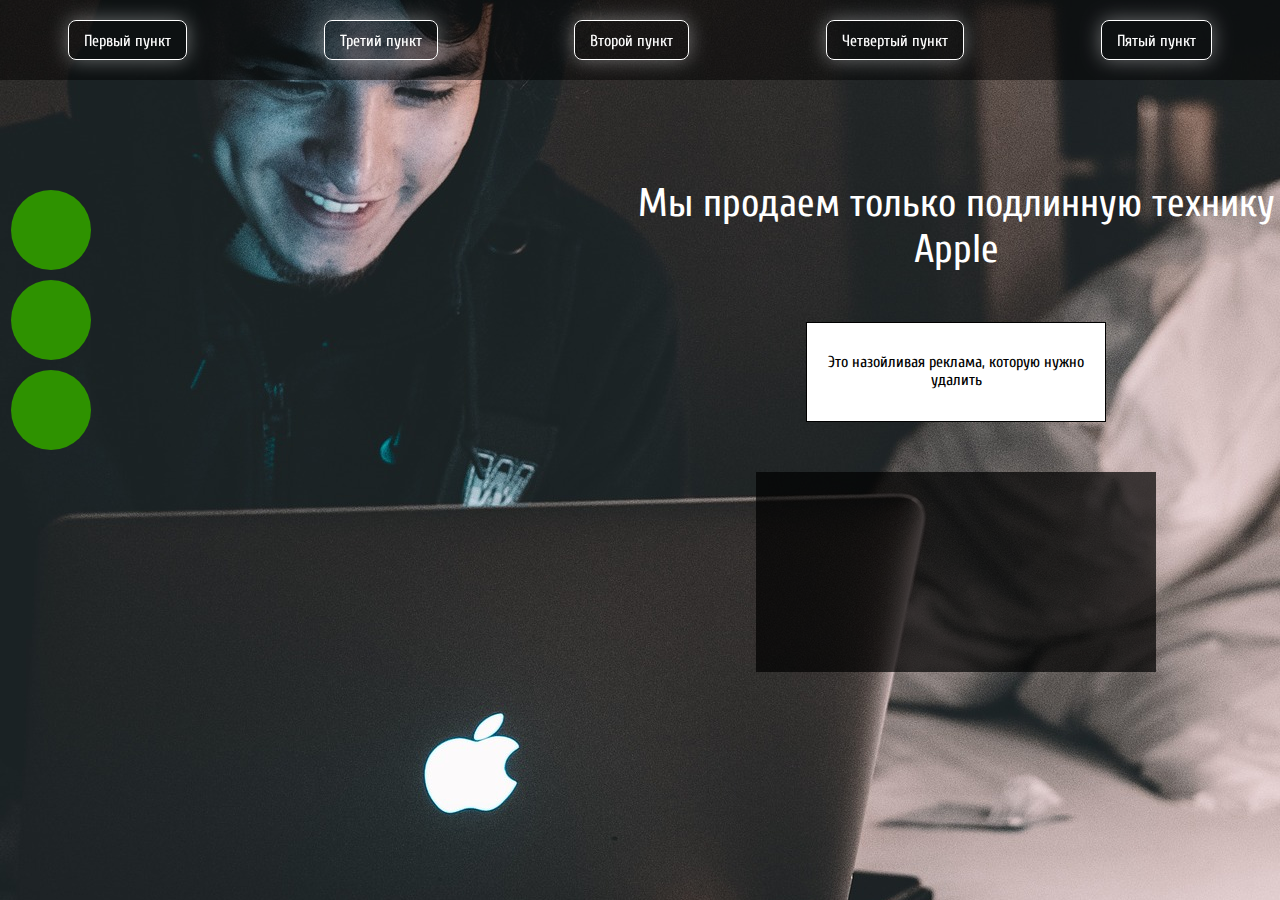
==== hometask5/hometask5/index.html @ 49e753dd "25/06" ====
<!DOCTYPE html>
<html lang="ru">
  <head>
    <meta charset="utf-8">
    <meta http-equiv="X-UA-Compatible" content="IE=edge">
   	<title>Apple</title>
    <link href="https://fonts.googleapis.com/css?family=Cuprum:400,700&amp;subset=cyrillic" rel="stylesheet">
   	<link rel="stylesheet" href="css/style.css">
  </head>
  <body>
	 <header>
     <nav>
       <ul class="menu">
         <li class="menu-item">Первый пункт</li>
         <li class="menu-item">Третий пункт</li>
         <li class="menu-item">Второй пункт</li>
         <li class="menu-item">Четвертый пункт</li>
       </ul>
     </nav>
   </header>
    <div class="column">
      <div class="wrapper">
        <div class="circle"></div>
        <div class="circle"></div>
        <div class="circle"></div>
      </div>
    </div>
    <div class="column">
      <div class="title" id="title"> 
        Мы продаем только технику Apple
      </div>
      <div class="adv">
        Это назойливая реклама, которую нужно удалить
      </div>
      <div class="prompt" id="prompt">
      </div>
    </div>

	<script src="js.my/js-Z.js"></script>

  </body>
</html>
---- hometask5/hometask5/css/style.css ----
* {
    margin: 0;
    padding: 0;
    box-sizing: border-box;
}
body {
    height: 670px;
    background: url(../img/apple.jpg) center no-repeat;
    -webkit-background-size: cover;
    background-size: cover;
    padding-top: 180px;
    font-family: "Cuprum"
}
header {
    position: fixed;
    top:0;
    width: 100%;
    height: 80px;
    background-color: rgba(0,0,0, .5);
    padding-top: 20px;
}
.menu {
    list-style-type: none;
    display: flex;
    justify-content: space-around;
    align-items: flex-end;
}
.menu-item {
    color: #fff;
    height: 40px;
    line-height: 40px;
    padding-right: 15px;
    padding-left: 15px;
    border: 1px solid #fff;
    border-radius: 8px;
    cursor: pointer;
    box-shadow: 0px 0px 20px  rgba(256,256,256,.4);
}
.column {
    display: inline-block;
    vertical-align: top;
    width: 50%;
    margin-left: -4px;
    min-height: 500px; 
}
.title {
    margin: 0 auto;
    text-align: center;
    font-size: 40px;
    color: #fff;
}
.adv {
    margin: 0 auto;
    height: 100px;
    margin-top: 50px;
    padding-top: 30px;
    width: 300px;
    background-color: #fff;
    text-align: center;
    border: 1px solid black;
}
.prompt {
    margin: 0 auto;
    height: 200px;
    margin-top: 50px;
    padding: 20px;
    width: 400px;
    font-size: 32px;
    background-color: rgba(0,0,0, .7);
    text-align: center;
    color: #fff;
}
.circle {
   width: 80px;
   height: 80px;
   background-color: rgb(46, 146, 0);
   display: block;
   margin-top: 10px;
   border-radius: 100%;
   margin-left: 15px;
}
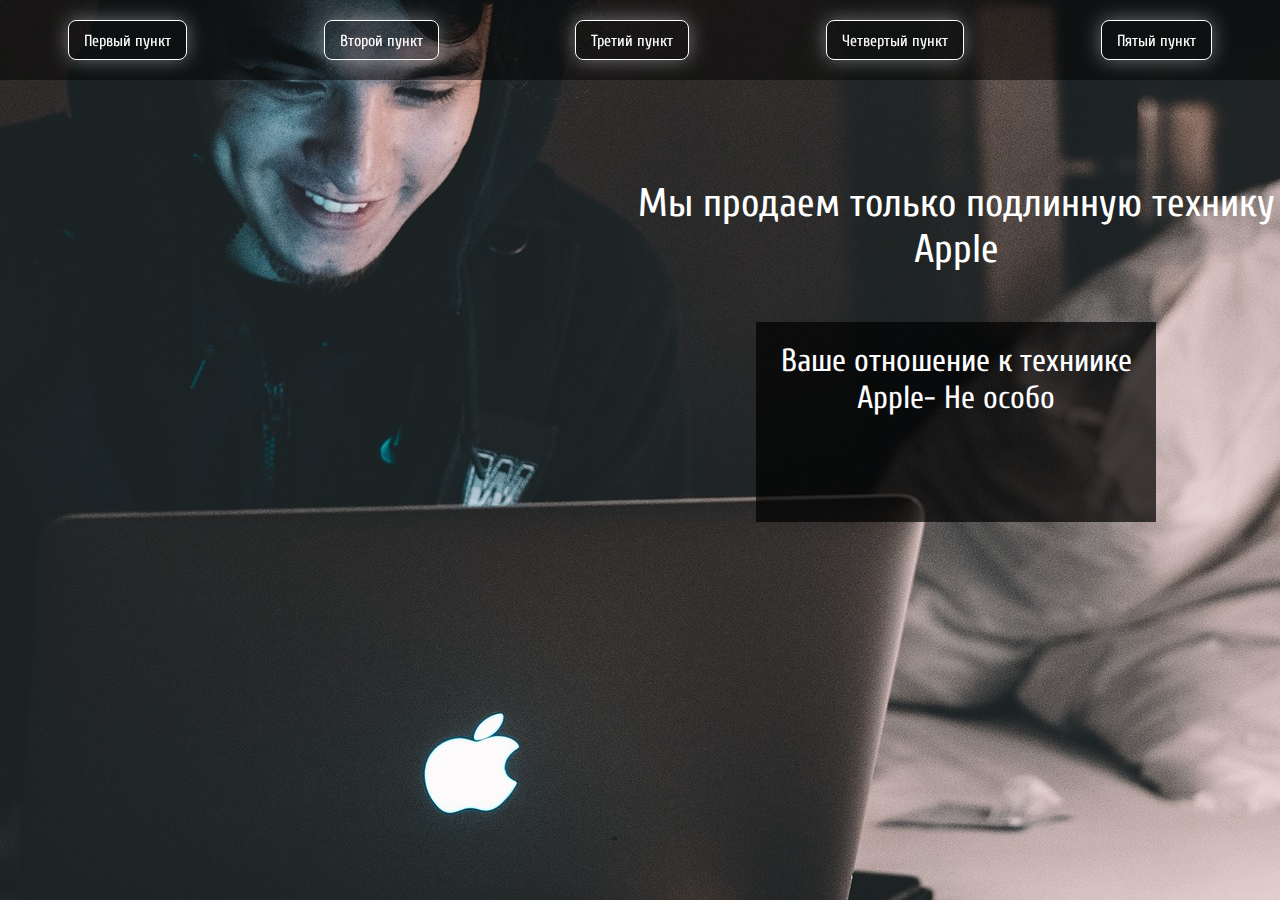
==== commit 86a54e17: "27/06" ====
--- a/hometask5/hometask5/index.html
+++ b/hometask5/hometask5/index.html
@@ -19,11 +19,6 @@
      </nav>
    </header>
     <div class="column">
-      <div class="wrapper">
-        <div class="circle"></div>
-        <div class="circle"></div>
-        <div class="circle"></div>
-      </div>
     </div>
     <div class="column">
       <div class="title" id="title"> 
--- a/hometask5/hometask5/css/style.css
+++ b/hometask5/hometask5/css/style.css
@@ -69,13 +69,4 @@
     background-color: rgba(0,0,0, .7);
     text-align: center;
     color: #fff;
-}
-.circle {
-   width: 80px;
-   height: 80px;
-   background-color: rgb(46, 146, 0);
-   display: block;
-   margin-top: 10px;
-   border-radius: 100%;
-   margin-left: 15px;
 }